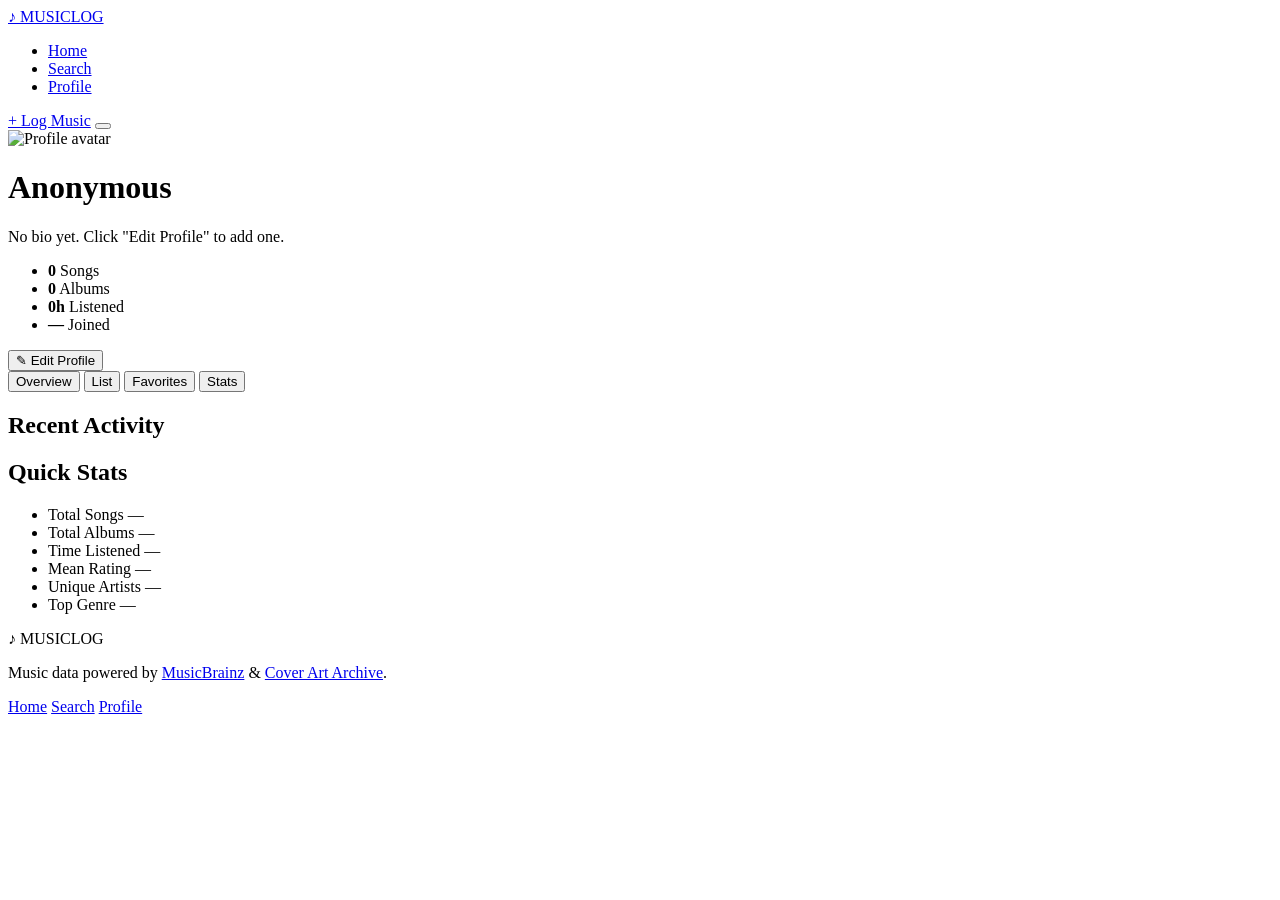
==== login.html @ f68eca25 "made minor changes to index, added placeholders, added profile page" ====
<!DOCTYPE html>
<html lang="en">
<head>
  <meta charset="UTF-8">
  <meta name="viewport" content="width=device-width, initial-scale=1.0">
  <meta name="description" content="MusicLog — Your profile, listening history, favorites, and stats.">
  <title>MusicLog — Profile</title>
  <link rel="preconnect" href="https://fonts.googleapis.com">
  <link rel="preconnect" href="https://fonts.gstatic.com" crossorigin>
  <link href="https://fonts.googleapis.com/css2?family=Bebas+Neue&family=Outfit:wght@300;400;500;600;700&display=swap" rel="stylesheet">
  <link rel="stylesheet" href="css/style.css">
  <link rel="stylesheet" href="css/profile.css">
</head>
<body data-page="profile">

  <header class="site-header">
    <nav class="nav" aria-label="Main navigation">
      <a href="index.html" class="nav__logo" aria-label="MusicLog — go to home">
        <span class="nav__logo-icon" aria-hidden="true">♪</span>
        MUSICLOG
      </a>

      <ul class="nav__links" role="list">
        <li><a href="index.html"    class="nav__link">Home</a></li>
        <li><a href="search.html"   class="nav__link">Search</a></li>
        <li><a href="profile.html"  class="nav__link nav__link--active" aria-current="page">Profile</a></li>
      </ul>

      <div class="nav__actions">
        <a href="search.html" class="btn btn--accent btn--sm" aria-label="Log new music">+ Log Music</a>
        <button
          class="nav__toggle"
          id="nav-toggle"
          aria-label="Open navigation menu"
          aria-expanded="false"
          aria-controls="nav-mobile"
        >
          <span class="nav__toggle-bar" aria-hidden="true"></span>
          <span class="nav__toggle-bar" aria-hidden="true"></span>
          <span class="nav__toggle-bar" aria-hidden="true"></span>
        </button>
      </div>
    </nav>

    <div class="nav-mobile" id="nav-mobile" hidden>
      <ul class="nav-mobile__links" role="list">
        <li><a href="index.html"   class="nav-mobile__link">Home</a></li>
        <li><a href="search.html"  class="nav-mobile__link">Search</a></li>
        <li><a href="profile.html" class="nav-mobile__link" aria-current="page">Profile</a></li>
      </ul>
    </div>
  </header>

  <main class="profile-layout" id="main-content">

    <div class="profile-hero" id="profile-hero">
      <div class="profile-hero__banner" id="profile-banner" aria-hidden="true"></div>

      <div class="profile-hero__body">
        <div class="profile-hero__avatar-wrap">
          <img
            class="profile-hero__avatar"
            id="profile-avatar"
            src="assets/avatar-placeholder.svg"
            alt="Profile avatar"
          >
        </div>

        <div class="profile-hero__info">
          <h1 class="profile-hero__username" id="profile-username">Anonymous</h1>
          <p class="profile-hero__bio" id="profile-bio">No bio yet. Click "Edit Profile" to add one.</p>

          <ul class="profile-hero__meta" role="list" aria-label="Profile statistics">
            <li class="profile-hero__stat">
              <strong class="profile-hero__stat-value" id="hero-songs">0</strong>
              <span class="profile-hero__stat-label">Songs</span>
            </li>
            <li class="profile-hero__stat">
              <strong class="profile-hero__stat-value" id="hero-albums">0</strong>
              <span class="profile-hero__stat-label">Albums</span>
            </li>
            <li class="profile-hero__stat">
              <strong class="profile-hero__stat-value" id="hero-time">0h</strong>
              <span class="profile-hero__stat-label">Listened</span>
            </li>
            <li class="profile-hero__stat">
              <strong class="profile-hero__stat-value" id="hero-joined">—</strong>
              <span class="profile-hero__stat-label">Joined</span>
            </li>
          </ul>
        </div>

        <button
          class="btn btn--ghost btn--sm profile-hero__edit-btn"
          id="edit-profile-btn"
          aria-expanded="false"
          aria-controls="edit-profile-panel"
        >
          ✎ Edit Profile
        </button>
      </div>
    </div>

    <div class="edit-panel" id="edit-profile-panel" hidden aria-label="Edit profile form">
      <form class="edit-form" id="edit-form" novalidate>
        <h2 class="edit-form__heading">Edit Profile</h2>

        <div class="form-group">
          <label class="form-label" for="edit-username">
            Display Name <abbr title="required" aria-label="required">*</abbr>
          </label>
          <input
            class="form-input"
            type="text"
            id="edit-username"
            name="username"
            placeholder="How you appear to others"
            required
            minlength="2"
            maxlength="32"
            autocomplete="username"
          >
          <span class="form-error" id="err-username" role="alert" aria-live="polite"></span>
        </div>

        <div class="form-group">
          <label class="form-label" for="edit-email">Email</label>
          <input
            class="form-input"
            type="email"
            id="edit-email"
            name="email"
            placeholder="your@email.com"
            autocomplete="email"
          >
          <span class="form-error" id="err-email" role="alert" aria-live="polite"></span>
        </div>

        <div class="form-group">
          <label class="form-label" for="edit-bio">Bio</label>
          <textarea
            class="form-input form-input--textarea"
            id="edit-bio"
            name="bio"
            placeholder="Tell people about your taste in music…"
            maxlength="300"
            rows="3"
          ></textarea>
          <span class="form-hint" id="bio-char-count">0 / 300</span>
        </div>

        <div class="form-group">
          <label class="form-label" for="edit-country">Country</label>
          <select class="form-input form-input--select" id="edit-country" name="country">
            <option value="">— Select country —</option>
            <option value="ge">Georgia</option>
            <option value="us">United States</option>
            <option value="gb">United Kingdom</option>
            <option value="de">Germany</option>
            <option value="fr">France</option>
            <option value="jp">Japan</option>
            <option value="kr">South Korea</option>
            <option value="br">Brazil</option>
            <option value="other">Other</option>
          </select>
        </div>

        <div class="form-group">
          <label class="form-label" for="edit-fav-genre">Favourite Genre</label>
          <select class="form-input form-input--select" id="edit-fav-genre" name="favGenre">
            <option value="">— Select genre —</option>
            <option value="rock">Rock</option>
            <option value="pop">Pop</option>
            <option value="hip-hop">Hip-Hop / Rap</option>
            <option value="electronic">Electronic</option>
            <option value="jazz">Jazz</option>
            <option value="classical">Classical</option>
            <option value="r&b">R&amp;B / Soul</option>
            <option value="metal">Metal</option>
            <option value="folk">Folk / Indie</option>
            <option value="other">Other</option>
          </select>
        </div>

        <div class="form-group form-group--check">
          <label class="form-label form-label--check" for="edit-public">
            <input
              class="form-checkbox"
              type="checkbox"
              id="edit-public"
              name="public"
              checked
            >
            <span>Make profile public</span>
          </label>
        </div>

        <div class="form-actions">
          <button type="submit" class="btn btn--accent">Save Changes</button>
          <button type="button" class="btn btn--ghost" id="cancel-edit-btn">Cancel</button>
        </div>

        <div class="form-feedback" id="edit-feedback" role="alert" aria-live="polite"></div>
      </form>
    </div>

    <nav class="profile-tabs" role="tablist" aria-label="Profile sections">
      <button
        class="profile-tab profile-tab--active"
        role="tab"
        id="tab-btn-overview"
        aria-selected="true"
        aria-controls="panel-overview"
        data-tab="overview"
      >Overview</button>

      <button
        class="profile-tab"
        role="tab"
        id="tab-btn-list"
        aria-selected="false"
        aria-controls="panel-list"
        data-tab="list"
      >List</button>

      <button
        class="profile-tab"
        role="tab"
        id="tab-btn-favorites"
        aria-selected="false"
        aria-controls="panel-favorites"
        data-tab="favorites"
      >Favorites</button>

      <button
        class="profile-tab"
        role="tab"
        id="tab-btn-stats"
        aria-selected="false"
        aria-controls="panel-stats"
        data-tab="stats"
      >Stats</button>
    </nav>

    <section
      class="tab-panel tab-panel--active"
      id="panel-overview"
      role="tabpanel"
      aria-labelledby="tab-btn-overview"
    >
      <div class="overview-layout">

        <div class="overview-activity">
          <h2 class="section-heading">Recent Activity</h2>
          <ul class="overview-activity__list" id="overview-recent" role="list" aria-label="Five most recent log entries">
            <!--
              <li class="overview-entry">
                <img class="overview-entry__cover" src="..." alt="Cover for [title]">
                <div class="overview-entry__info">
                  <span class="overview-entry__title">Title</span>
                  <span class="overview-entry__artist">Artist · Year</span>
                </div>
                <div class="overview-entry__right">
                  <span class="overview-entry__score">8/10</span>
                  <time class="overview-entry__date">May 17</time>
                </div>
              </li>
            -->
          </ul>
          <div class="empty-state" id="overview-empty" hidden>
            <span class="empty-state__icon" aria-hidden="true">🎵</span>
            <p class="empty-state__text">No entries yet.</p>
            <a href="search.html" class="btn btn--accent btn--sm">Log your first song →</a>
          </div>
        </div>

        <aside class="overview-stats" aria-labelledby="qs-heading">
          <h2 class="section-heading" id="qs-heading">Quick Stats</h2>
          <ul class="quick-stats" role="list" id="quick-stats">
            <li class="quick-stat">
              <span class="quick-stat__label">Total Songs</span>
              <span class="quick-stat__value" id="qs-songs">—</span>
            </li>
            <li class="quick-stat">
              <span class="quick-stat__label">Total Albums</span>
              <span class="quick-stat__value" id="qs-albums">—</span>
            </li>
            <li class="quick-stat">
              <span class="quick-stat__label">Time Listened</span>
              <span class="quick-stat__value" id="qs-time">—</span>
            </li>
            <li class="quick-stat">
              <span class="quick-stat__label">Mean Rating</span>
              <span class="quick-stat__value" id="qs-rating">—</span>
            </li>
            <li class="quick-stat">
              <span class="quick-stat__label">Unique Artists</span>
              <span class="quick-stat__value" id="qs-artists">—</span>
            </li>
            <li class="quick-stat">
              <span class="quick-stat__label">Top Genre</span>
              <span class="quick-stat__value" id="qs-top-genre">—</span>
            </li>
          </ul>
        </aside>
      </div>
    </section>

    <section
      class="tab-panel"
      id="panel-list"
      role="tabpanel"
      aria-labelledby="tab-btn-list"
      hidden
    >
      <div class="list-controls" role="search" aria-label="Filter and sort music log">
        <input
          class="form-input list-controls__search"
          type="search"
          id="list-filter"
          placeholder="Filter by title, artist, album…"
          aria-label="Filter log entries by title, artist, or album"
        >
        <select
          class="form-input form-input--select list-controls__sort"
          id="list-sort"
          aria-label="Sort log entries"
        >
          <option value="date-desc">Date (Newest first)</option>
          <option value="date-asc">Date (Oldest first)</option>
          <option value="rating-desc">Rating (High → Low)</option>
          <option value="rating-asc">Rating (Low → High)</option>
          <option value="artist-asc">Artist (A → Z)</option>
          <option value="title-asc">Title (A → Z)</option>
          <option value="year-desc">Year (Newest)</option>
          <option value="year-asc">Year (Oldest)</option>
        </select>
        <span class="list-controls__count" id="list-count" aria-live="polite"></span>
      </div>

      <div class="log-table-wrap" role="region" aria-label="Your music log">
        <table class="log-table" id="log-table">
          <thead>
            <tr>
              <th scope="col" class="log-table__th log-table__th--cover">Cover</th>
              <th scope="col" class="log-table__th log-table__th--sortable" data-col="title">
                Title <span class="sort-icon" aria-hidden="true"></span>
              </th>
              <th scope="col" class="log-table__th log-table__th--sortable" data-col="artist">
                Artist <span class="sort-icon" aria-hidden="true"></span>
              </th>
              <th scope="col" class="log-table__th">Type</th>
              <th scope="col" class="log-table__th log-table__th--sortable" data-col="year">
                Year <span class="sort-icon" aria-hidden="true"></span>
              </th>
              <th scope="col" class="log-table__th">Genre</th>
              <th scope="col" class="log-table__th log-table__th--sortable" data-col="rating">
                Rating <span class="sort-icon" aria-hidden="true"></span>
              </th>
              <th scope="col" class="log-table__th log-table__th--sortable" data-col="date">
                Logged <span class="sort-icon" aria-hidden="true"></span>
              </th>
              <th scope="col" class="log-table__th">Actions</th>
            </tr>
          </thead>
          <tbody id="log-tbody">
            <!--
              Each row injected by JS:
              <tr class="log-row" data-id="[uuid]">
                <td class="log-row__cover"><img src="..." alt="Cover for [title]"></td>
                <td class="log-row__title">[title]</td>
                <td class="log-row__artist">[artist]</td>
                <td class="log-row__type"><span class="tag tag--[type]">[type]</span></td>
                <td class="log-row__year">[year]</td>
                <td class="log-row__genre">[genre]</td>
                <td class="log-row__rating" aria-label="Rating [n] out of 10">[n]/10</td>
                <td class="log-row__date">[date]</td>
                <td class="log-row__actions">
                  <button class="btn-icon btn-icon--edit" aria-label="Edit [title]">✎</button>
                  <button class="btn-icon btn-icon--delete" aria-label="Delete [title]">✕</button>
                </td>
              </tr>
            -->
          </tbody>
        </table>

        <div class="empty-state" id="list-empty" hidden>
          <span class="empty-state__icon" aria-hidden="true">📋</span>
          <p class="empty-state__text">Your list is empty.</p>
          <a href="search.html" class="btn btn--accent btn--sm">Log some music →</a>
        </div>

        <div class="empty-state" id="list-no-results" hidden>
          <span class="empty-state__icon" aria-hidden="true">🔍</span>
          <p class="empty-state__text">No entries match your filter.</p>
        </div>
      </div>
    </section>

    <section
      class="tab-panel"
      id="panel-favorites"
      role="tabpanel"
      aria-labelledby="tab-btn-favorites"
      hidden
    >

      <article class="favorites-section" aria-labelledby="fav-artists-heading">
        <header class="favorites-section__header">
          <h2 class="section-heading" id="fav-artists-heading">Favorite Artists</h2>
          <span class="favorites-section__count" id="fav-artists-count" aria-live="polite"></span>
        </header>
        <div class="favorites-grid" id="fav-artists" role="list" aria-label="Favorite artists">
          <!--
            <div class="fav-card fav-card--artist" role="listitem">
              <div class="fav-card__avatar-wrap">
                <img class="fav-card__avatar" src="..." alt="[Artist name]">
              </div>
              <span class="fav-card__name">[Artist]</span>
              <button class="fav-card__remove" aria-label="Remove [artist] from favorites">✕</button>
            </div>
          -->
        </div>
        <div class="empty-state" id="fav-artists-empty" hidden>
          <p class="empty-state__text">No favorite artists yet. Add them from the log form or your list.</p>
        </div>
      </article>

      <!-- Favorite Albums -->
      <article class="favorites-section" aria-labelledby="fav-albums-heading">
        <header class="favorites-section__header">
          <h2 class="section-heading" id="fav-albums-heading">Favorite Albums</h2>
          <span class="favorites-section__count" id="fav-albums-count" aria-live="polite"></span>
        </header>
        <div class="favorites-grid" id="fav-albums" role="list" aria-label="Favorite albums">
          <!--
            <div class="fav-card fav-card--album" role="listitem">
              <img class="fav-card__cover" src="..." alt="Cover art for [album] by [artist]">
              <div class="fav-card__info">
                <span class="fav-card__name">[Album]</span>
                <span class="fav-card__sub">[Artist] · [Year]</span>
              </div>
              <button class="fav-card__remove" aria-label="Remove [album] from favorites">✕</button>
            </div>
          -->
        </div>
        <div class="empty-state" id="fav-albums-empty" hidden>
          <p class="empty-state__text">No favorite albums yet.</p>
        </div>
      </article>

      <article class="favorites-section" aria-labelledby="fav-songs-heading">
        <header class="favorites-section__header">
          <h2 class="section-heading" id="fav-songs-heading">Favorite Songs</h2>
          <span class="favorites-section__count" id="fav-songs-count" aria-live="polite"></span>
        </header>
        <div class="favorites-grid favorites-grid--songs" id="fav-songs" role="list" aria-label="Favorite songs">
          <!--
            <div class="fav-card fav-card--song" role="listitem">
              <img class="fav-card__cover" src="..." alt="Cover art for [song]">
              <div class="fav-card__info">
                <span class="fav-card__name">[Song]</span>
                <span class="fav-card__sub">[Artist] · [Album]</span>
              </div>
              <button class="fav-card__remove" aria-label="Remove [song] from favorites">✕</button>
            </div>
          -->
        </div>
        <div class="empty-state" id="fav-songs-empty" hidden>
          <p class="empty-state__text">No favorite songs yet.</p>
        </div>
      </article>
    </section>

    <section
      class="tab-panel"
      id="panel-stats"
      role="tabpanel"
      aria-labelledby="tab-btn-stats"
      hidden
    >

      <div class="stats-summary" id="stats-summary" aria-label="Summary statistics">
        <div class="stat-card">
          <span class="stat-card__icon" aria-hidden="true">⏱</span>
          <span class="stat-card__value" id="stat-total-time">0h 0m</span>
          <span class="stat-card__label">Total Time Listened</span>
        </div>
        <div class="stat-card">
          <span class="stat-card__icon" aria-hidden="true">🎵</span>
          <span class="stat-card__value" id="stat-total-songs">0</span>
          <span class="stat-card__label">Songs Logged</span>
        </div>
        <div class="stat-card">
          <span class="stat-card__icon" aria-hidden="true">💿</span>
          <span class="stat-card__value" id="stat-total-albums">0</span>
          <span class="stat-card__label">Albums Logged</span>
        </div>
        <div class="stat-card">
          <span class="stat-card__icon" aria-hidden="true">⭐</span>
          <span class="stat-card__value" id="stat-mean-rating">—</span>
          <span class="stat-card__label">Mean Rating</span>
        </div>
      </div>

      <!-- By Year -->
      <article class="stats-section" aria-labelledby="stats-year-heading">
        <h2 class="section-heading" id="stats-year-heading">Activity by Year</h2>
        <p class="stats-section__desc">Release years of music you've logged, with entry count and average rating.</p>
        <div
          class="stats-bars"
          id="stats-by-year"
          role="list"
          aria-label="Entries by release year"
        >
          <!--
            JS injects .stats-bar-row elements here.
            Each row contains: label (year), a bar track div with a fill div
            (width driven by a CSS custom property set via JS element.style),
            an entry count, and an average rating.
          -->
        </div>
        <div class="empty-state" id="year-empty" hidden>
          <p class="empty-state__text">No data yet.</p>
        </div>
      </article>

      <!-- By Artist -->
      <article class="stats-section" aria-labelledby="stats-artist-heading">
        <h2 class="section-heading" id="stats-artist-heading">Top Artists</h2>
        <p class="stats-section__desc">Your top 10 most-logged artists with average rating and total listening time.</p>
        <div class="stats-table-wrap" role="region" aria-label="Artist statistics table">
          <table class="stats-table" id="stats-artist-table">
            <thead>
              <tr>
                <th scope="col" class="stats-table__th stats-table__th--rank">#</th>
                <th scope="col" class="stats-table__th">Artist</th>
                <th scope="col" class="stats-table__th">Entries</th>
                <th scope="col" class="stats-table__th">Avg Rating</th>
                <th scope="col" class="stats-table__th">Total Time</th>
              </tr>
            </thead>
            <tbody id="artist-tbody">
              <!-- Dynamically populated -->
            </tbody>
          </table>
          <div class="empty-state" id="artist-empty" hidden>
            <p class="empty-state__text">No data yet.</p>
          </div>
        </div>
      </article>

      <article class="stats-section" aria-labelledby="stats-genre-heading">
        <h2 class="section-heading" id="stats-genre-heading">By Genre</h2>
        <p class="stats-section__desc">Breakdown of your listening by genre — entries, average rating, and time.</p>
        <div class="stats-table-wrap" role="region" aria-label="Genre statistics table">
          <table class="stats-table" id="stats-genre-table">
            <thead>
              <tr>
                <th scope="col" class="stats-table__th">Genre</th>
                <th scope="col" class="stats-table__th">Entries</th>
                <th scope="col" class="stats-table__th">Avg Rating</th>
                <th scope="col" class="stats-table__th">Total Time</th>
                <th scope="col" class="stats-table__th">Share</th>
              </tr>
            </thead>
            <tbody id="genre-tbody">
            </tbody>
          </table>
          <div class="empty-state" id="genre-empty" hidden>
            <p class="empty-state__text">No data yet.</p>
          </div>
        </div>
      </article>

    </section>

  </main>

  <footer class="site-footer">
    <div class="site-footer__inner">
      <span class="site-footer__brand">
        <span aria-hidden="true">♪</span> MUSICLOG
      </span>
      <p class="site-footer__text">
        Music data powered by
        <a href="https://musicbrainz.org" target="_blank" rel="noopener noreferrer">MusicBrainz</a>
        &amp;
        <a href="https://coverartarchive.org" target="_blank" rel="noopener noreferrer">Cover Art Archive</a>.
      </p>
      <nav class="site-footer__nav" aria-label="Footer navigation">
        <a href="index.html"   class="site-footer__link">Home</a>
        <a href="search.html"  class="site-footer__link">Search</a>
        <a href="profile.html" class="site-footer__link">Profile</a>
      </nav>
    </div>
  </footer>

  <script type="module" src="js/main.js"></script>
</body>
</html>
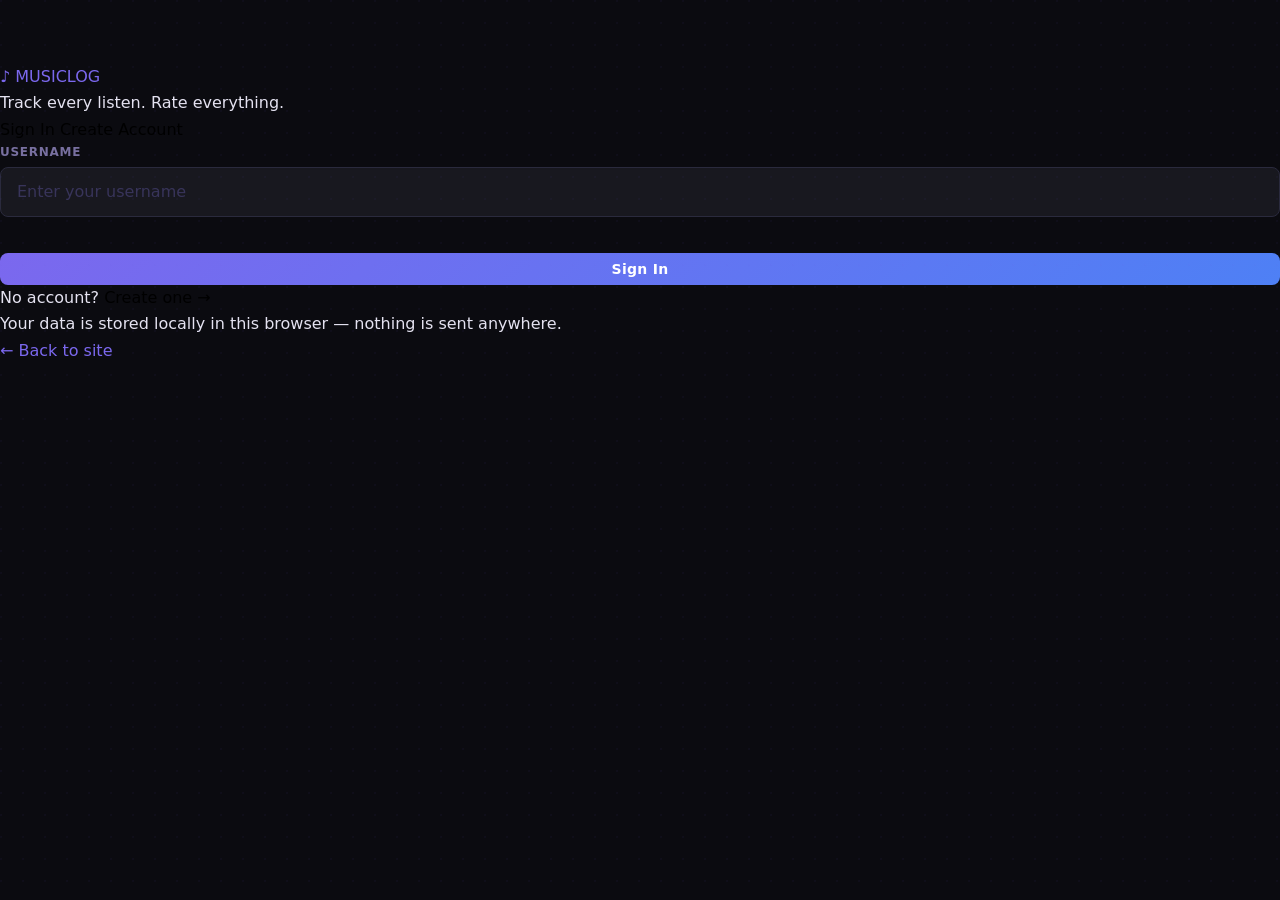
==== commit 150a7153: "remade login to be more simple, added some CSS style" ====
--- a/login.html
+++ b/login.html
@@ -3,598 +3,160 @@
 <head>
   <meta charset="UTF-8">
   <meta name="viewport" content="width=device-width, initial-scale=1.0">
-  <meta name="description" content="MusicLog — Your profile, listening history, favorites, and stats.">
-  <title>MusicLog — Profile</title>
+  <meta name="description" content="MusicLog — Sign in or create an account.">
+  <title>MusicLog — Sign In</title>
   <link rel="preconnect" href="https://fonts.googleapis.com">
   <link rel="preconnect" href="https://fonts.gstatic.com" crossorigin>
   <link href="https://fonts.googleapis.com/css2?family=Bebas+Neue&family=Outfit:wght@300;400;500;600;700&display=swap" rel="stylesheet">
   <link rel="stylesheet" href="css/style.css">
-  <link rel="stylesheet" href="css/profile.css">
+  <link rel="stylesheet" href="css/login.css">
 </head>
-<body data-page="profile">
+<body data-page="login">
 
-  <header class="site-header">
-    <nav class="nav" aria-label="Main navigation">
-      <a href="index.html" class="nav__logo" aria-label="MusicLog — go to home">
-        <span class="nav__logo-icon" aria-hidden="true">♪</span>
+  <div class="login-page">
+
+    <!-- ── CARD ── -->
+    <main class="login-card" id="main-content">
+
+      <!-- Logo -->
+      <a href="index.html" class="login-logo" aria-label="MusicLog — go to home">
+        <span class="login-logo__icon" aria-hidden="true">♪</span>
         MUSICLOG
       </a>
 
-      <ul class="nav__links" role="list">
-        <li><a href="index.html"    class="nav__link">Home</a></li>
-        <li><a href="search.html"   class="nav__link">Search</a></li>
-        <li><a href="profile.html"  class="nav__link nav__link--active" aria-current="page">Profile</a></li>
-      </ul>
+      <p class="login-tagline">Track every listen. Rate everything.</p>
 
-      <div class="nav__actions">
-        <a href="search.html" class="btn btn--accent btn--sm" aria-label="Log new music">+ Log Music</a>
+      <!-- Tab switcher -->
+      <div class="login-tabs" role="tablist" aria-label="Sign in or create account">
         <button
-          class="nav__toggle"
-          id="nav-toggle"
-          aria-label="Open navigation menu"
-          aria-expanded="false"
-          aria-controls="nav-mobile"
-        >
-          <span class="nav__toggle-bar" aria-hidden="true"></span>
-          <span class="nav__toggle-bar" aria-hidden="true"></span>
-          <span class="nav__toggle-bar" aria-hidden="true"></span>
-        </button>
+          class="login-tab login-tab--active"
+          role="tab"
+          id="tab-login"
+          aria-selected="true"
+          aria-controls="panel-login"
+          data-tab="login"
+        >Sign In</button>
+        <button
+          class="login-tab"
+          role="tab"
+          id="tab-register"
+          aria-selected="false"
+          aria-controls="panel-register"
+          data-tab="register"
+        >Create Account</button>
       </div>
+
+      <!-- ── SIGN IN ── -->
+      <section
+        class="login-panel login-panel--active"
+        id="panel-login"
+        role="tabpanel"
+        aria-labelledby="tab-login"
+      >
+        <form class="login-form" id="login-form" novalidate aria-label="Sign in">
+
+          <div class="form-group">
+            <label class="form-label" for="login-username">Username</label>
+            <input
+              class="form-input"
+              type="text"
+              id="login-username"
+              name="username"
+              placeholder="Enter your username"
+              required
+              minlength="2"
+              maxlength="32"
+              autocomplete="username"
+              aria-describedby="err-login-username"
+            >
+            <span class="form-error" id="err-login-username" role="alert" aria-live="polite"></span>
+          </div>
+
+          <button type="submit" class="btn btn--accent btn--full">Sign In</button>
+
+          <div class="form-feedback" id="login-feedback" role="alert" aria-live="assertive"></div>
+
+        </form>
+
+        <p class="login-switch">
+          No account?
+          <button type="button" class="login-switch__btn" id="go-register">Create one →</button>
+        </p>
+      </section>
+
+      <!-- ── CREATE ACCOUNT ── -->
+      <section
+        class="login-panel"
+        id="panel-register"
+        role="tabpanel"
+        aria-labelledby="tab-register"
+        hidden
+      >
+        <form class="login-form" id="register-form" novalidate aria-label="Create account">
+
+          <!-- Username — type="text" -->
+          <div class="form-group">
+            <label class="form-label" for="reg-username">
+              Username <abbr title="required" aria-label="required">*</abbr>
+            </label>
+            <input
+              class="form-input"
+              type="text"
+              id="reg-username"
+              name="username"
+              placeholder="Choose a username"
+              required
+              minlength="2"
+              maxlength="32"
+              pattern="[A-Za-z0-9_\-]+"
+              autocomplete="username"
+              aria-describedby="err-reg-username hint-reg-username"
+            >
+            <span class="form-hint" id="hint-reg-username">Letters, numbers, _ and - only.</span>
+            <span class="form-error" id="err-reg-username" role="alert" aria-live="polite"></span>
+          </div>
+
+          <!-- Email — type="email" -->
+          <div class="form-group">
+            <label class="form-label" for="reg-email">
+              Email <abbr title="required" aria-label="required">*</abbr>
+            </label>
+            <input
+              class="form-input"
+              type="email"
+              id="reg-email"
+              name="email"
+              placeholder="your@email.com"
+              required
+              autocomplete="email"
+              aria-describedby="err-reg-email"
+            >
+            <span class="form-error" id="err-reg-email" role="alert" aria-live="polite"></span>
+          </div>
+
+          <button type="submit" class="btn btn--accent btn--full">Create Account</button>
+
+          <div class="form-feedback" id="register-feedback" role="alert" aria-live="assertive"></div>
+
+        </form>
+
+        <p class="login-switch">
+          Already have an account?
+          <button type="button" class="login-switch__btn" id="go-login">Sign in →</button>
+        </p>
+      </section>
+
+      <p class="login-note">
+        Your data is stored locally in this browser — nothing is sent anywhere.
+      </p>
+
+    </main>
+
+    <nav class="login-back" aria-label="Return to site">
+      <a href="index.html" class="login-back__link">← Back to site</a>
     </nav>
 
-    <div class="nav-mobile" id="nav-mobile" hidden>
-      <ul class="nav-mobile__links" role="list">
-        <li><a href="index.html"   class="nav-mobile__link">Home</a></li>
-        <li><a href="search.html"  class="nav-mobile__link">Search</a></li>
-        <li><a href="profile.html" class="nav-mobile__link" aria-current="page">Profile</a></li>
-      </ul>
-    </div>
-  </header>
-
-  <main class="profile-layout" id="main-content">
-
-    <div class="profile-hero" id="profile-hero">
-      <div class="profile-hero__banner" id="profile-banner" aria-hidden="true"></div>
-
-      <div class="profile-hero__body">
-        <div class="profile-hero__avatar-wrap">
-          <img
-            class="profile-hero__avatar"
-            id="profile-avatar"
-            src="assets/avatar-placeholder.svg"
-            alt="Profile avatar"
-          >
-        </div>
-
-        <div class="profile-hero__info">
-          <h1 class="profile-hero__username" id="profile-username">Anonymous</h1>
-          <p class="profile-hero__bio" id="profile-bio">No bio yet. Click "Edit Profile" to add one.</p>
-
-          <ul class="profile-hero__meta" role="list" aria-label="Profile statistics">
-            <li class="profile-hero__stat">
-              <strong class="profile-hero__stat-value" id="hero-songs">0</strong>
-              <span class="profile-hero__stat-label">Songs</span>
-            </li>
-            <li class="profile-hero__stat">
-              <strong class="profile-hero__stat-value" id="hero-albums">0</strong>
-              <span class="profile-hero__stat-label">Albums</span>
-            </li>
-            <li class="profile-hero__stat">
-              <strong class="profile-hero__stat-value" id="hero-time">0h</strong>
-              <span class="profile-hero__stat-label">Listened</span>
-            </li>
-            <li class="profile-hero__stat">
-              <strong class="profile-hero__stat-value" id="hero-joined">—</strong>
-              <span class="profile-hero__stat-label">Joined</span>
-            </li>
-          </ul>
-        </div>
-
-        <button
-          class="btn btn--ghost btn--sm profile-hero__edit-btn"
-          id="edit-profile-btn"
-          aria-expanded="false"
-          aria-controls="edit-profile-panel"
-        >
-          ✎ Edit Profile
-        </button>
-      </div>
-    </div>
-
-    <div class="edit-panel" id="edit-profile-panel" hidden aria-label="Edit profile form">
-      <form class="edit-form" id="edit-form" novalidate>
-        <h2 class="edit-form__heading">Edit Profile</h2>
-
-        <div class="form-group">
-          <label class="form-label" for="edit-username">
-            Display Name <abbr title="required" aria-label="required">*</abbr>
-          </label>
-          <input
-            class="form-input"
-            type="text"
-            id="edit-username"
-            name="username"
-            placeholder="How you appear to others"
-            required
-            minlength="2"
-            maxlength="32"
-            autocomplete="username"
-          >
-          <span class="form-error" id="err-username" role="alert" aria-live="polite"></span>
-        </div>
-
-        <div class="form-group">
-          <label class="form-label" for="edit-email">Email</label>
-          <input
-            class="form-input"
-            type="email"
-            id="edit-email"
-            name="email"
-            placeholder="your@email.com"
-            autocomplete="email"
-          >
-          <span class="form-error" id="err-email" role="alert" aria-live="polite"></span>
-        </div>
-
-        <div class="form-group">
-          <label class="form-label" for="edit-bio">Bio</label>
-          <textarea
-            class="form-input form-input--textarea"
-            id="edit-bio"
-            name="bio"
-            placeholder="Tell people about your taste in music…"
-            maxlength="300"
-            rows="3"
-          ></textarea>
-          <span class="form-hint" id="bio-char-count">0 / 300</span>
-        </div>
-
-        <div class="form-group">
-          <label class="form-label" for="edit-country">Country</label>
-          <select class="form-input form-input--select" id="edit-country" name="country">
-            <option value="">— Select country —</option>
-            <option value="ge">Georgia</option>
-            <option value="us">United States</option>
-            <option value="gb">United Kingdom</option>
-            <option value="de">Germany</option>
-            <option value="fr">France</option>
-            <option value="jp">Japan</option>
-            <option value="kr">South Korea</option>
-            <option value="br">Brazil</option>
-            <option value="other">Other</option>
-          </select>
-        </div>
-
-        <div class="form-group">
-          <label class="form-label" for="edit-fav-genre">Favourite Genre</label>
-          <select class="form-input form-input--select" id="edit-fav-genre" name="favGenre">
-            <option value="">— Select genre —</option>
-            <option value="rock">Rock</option>
-            <option value="pop">Pop</option>
-            <option value="hip-hop">Hip-Hop / Rap</option>
-            <option value="electronic">Electronic</option>
-            <option value="jazz">Jazz</option>
-            <option value="classical">Classical</option>
-            <option value="r&b">R&amp;B / Soul</option>
-            <option value="metal">Metal</option>
-            <option value="folk">Folk / Indie</option>
-            <option value="other">Other</option>
-          </select>
-        </div>
-
-        <div class="form-group form-group--check">
-          <label class="form-label form-label--check" for="edit-public">
-            <input
-              class="form-checkbox"
-              type="checkbox"
-              id="edit-public"
-              name="public"
-              checked
-            >
-            <span>Make profile public</span>
-          </label>
-        </div>
-
-        <div class="form-actions">
-          <button type="submit" class="btn btn--accent">Save Changes</button>
-          <button type="button" class="btn btn--ghost" id="cancel-edit-btn">Cancel</button>
-        </div>
-
-        <div class="form-feedback" id="edit-feedback" role="alert" aria-live="polite"></div>
-      </form>
-    </div>
-
-    <nav class="profile-tabs" role="tablist" aria-label="Profile sections">
-      <button
-        class="profile-tab profile-tab--active"
-        role="tab"
-        id="tab-btn-overview"
-        aria-selected="true"
-        aria-controls="panel-overview"
-        data-tab="overview"
-      >Overview</button>
-
-      <button
-        class="profile-tab"
-        role="tab"
-        id="tab-btn-list"
-        aria-selected="false"
-        aria-controls="panel-list"
-        data-tab="list"
-      >List</button>
-
-      <button
-        class="profile-tab"
-        role="tab"
-        id="tab-btn-favorites"
-        aria-selected="false"
-        aria-controls="panel-favorites"
-        data-tab="favorites"
-      >Favorites</button>
-
-      <button
-        class="profile-tab"
-        role="tab"
-        id="tab-btn-stats"
-        aria-selected="false"
-        aria-controls="panel-stats"
-        data-tab="stats"
-      >Stats</button>
-    </nav>
-
-    <section
-      class="tab-panel tab-panel--active"
-      id="panel-overview"
-      role="tabpanel"
-      aria-labelledby="tab-btn-overview"
-    >
-      <div class="overview-layout">
-
-        <div class="overview-activity">
-          <h2 class="section-heading">Recent Activity</h2>
-          <ul class="overview-activity__list" id="overview-recent" role="list" aria-label="Five most recent log entries">
-            <!--
-              <li class="overview-entry">
-                <img class="overview-entry__cover" src="..." alt="Cover for [title]">
-                <div class="overview-entry__info">
-                  <span class="overview-entry__title">Title</span>
-                  <span class="overview-entry__artist">Artist · Year</span>
-                </div>
-                <div class="overview-entry__right">
-                  <span class="overview-entry__score">8/10</span>
-                  <time class="overview-entry__date">May 17</time>
-                </div>
-              </li>
-            -->
-          </ul>
-          <div class="empty-state" id="overview-empty" hidden>
-            <span class="empty-state__icon" aria-hidden="true">🎵</span>
-            <p class="empty-state__text">No entries yet.</p>
-            <a href="search.html" class="btn btn--accent btn--sm">Log your first song →</a>
-          </div>
-        </div>
-
-        <aside class="overview-stats" aria-labelledby="qs-heading">
-          <h2 class="section-heading" id="qs-heading">Quick Stats</h2>
-          <ul class="quick-stats" role="list" id="quick-stats">
-            <li class="quick-stat">
-              <span class="quick-stat__label">Total Songs</span>
-              <span class="quick-stat__value" id="qs-songs">—</span>
-            </li>
-            <li class="quick-stat">
-              <span class="quick-stat__label">Total Albums</span>
-              <span class="quick-stat__value" id="qs-albums">—</span>
-            </li>
-            <li class="quick-stat">
-              <span class="quick-stat__label">Time Listened</span>
-              <span class="quick-stat__value" id="qs-time">—</span>
-            </li>
-            <li class="quick-stat">
-              <span class="quick-stat__label">Mean Rating</span>
-              <span class="quick-stat__value" id="qs-rating">—</span>
-            </li>
-            <li class="quick-stat">
-              <span class="quick-stat__label">Unique Artists</span>
-              <span class="quick-stat__value" id="qs-artists">—</span>
-            </li>
-            <li class="quick-stat">
-              <span class="quick-stat__label">Top Genre</span>
-              <span class="quick-stat__value" id="qs-top-genre">—</span>
-            </li>
-          </ul>
-        </aside>
-      </div>
-    </section>
-
-    <section
-      class="tab-panel"
-      id="panel-list"
-      role="tabpanel"
-      aria-labelledby="tab-btn-list"
-      hidden
-    >
-      <div class="list-controls" role="search" aria-label="Filter and sort music log">
-        <input
-          class="form-input list-controls__search"
-          type="search"
-          id="list-filter"
-          placeholder="Filter by title, artist, album…"
-          aria-label="Filter log entries by title, artist, or album"
-        >
-        <select
-          class="form-input form-input--select list-controls__sort"
-          id="list-sort"
-          aria-label="Sort log entries"
-        >
-          <option value="date-desc">Date (Newest first)</option>
-          <option value="date-asc">Date (Oldest first)</option>
-          <option value="rating-desc">Rating (High → Low)</option>
-          <option value="rating-asc">Rating (Low → High)</option>
-          <option value="artist-asc">Artist (A → Z)</option>
-          <option value="title-asc">Title (A → Z)</option>
-          <option value="year-desc">Year (Newest)</option>
-          <option value="year-asc">Year (Oldest)</option>
-        </select>
-        <span class="list-controls__count" id="list-count" aria-live="polite"></span>
-      </div>
-
-      <div class="log-table-wrap" role="region" aria-label="Your music log">
-        <table class="log-table" id="log-table">
-          <thead>
-            <tr>
-              <th scope="col" class="log-table__th log-table__th--cover">Cover</th>
-              <th scope="col" class="log-table__th log-table__th--sortable" data-col="title">
-                Title <span class="sort-icon" aria-hidden="true"></span>
-              </th>
-              <th scope="col" class="log-table__th log-table__th--sortable" data-col="artist">
-                Artist <span class="sort-icon" aria-hidden="true"></span>
-              </th>
-              <th scope="col" class="log-table__th">Type</th>
-              <th scope="col" class="log-table__th log-table__th--sortable" data-col="year">
-                Year <span class="sort-icon" aria-hidden="true"></span>
-              </th>
-              <th scope="col" class="log-table__th">Genre</th>
-              <th scope="col" class="log-table__th log-table__th--sortable" data-col="rating">
-                Rating <span class="sort-icon" aria-hidden="true"></span>
-              </th>
-              <th scope="col" class="log-table__th log-table__th--sortable" data-col="date">
-                Logged <span class="sort-icon" aria-hidden="true"></span>
-              </th>
-              <th scope="col" class="log-table__th">Actions</th>
-            </tr>
-          </thead>
-          <tbody id="log-tbody">
-            <!--
-              Each row injected by JS:
-              <tr class="log-row" data-id="[uuid]">
-                <td class="log-row__cover"><img src="..." alt="Cover for [title]"></td>
-                <td class="log-row__title">[title]</td>
-                <td class="log-row__artist">[artist]</td>
-                <td class="log-row__type"><span class="tag tag--[type]">[type]</span></td>
-                <td class="log-row__year">[year]</td>
-                <td class="log-row__genre">[genre]</td>
-                <td class="log-row__rating" aria-label="Rating [n] out of 10">[n]/10</td>
-                <td class="log-row__date">[date]</td>
-                <td class="log-row__actions">
-                  <button class="btn-icon btn-icon--edit" aria-label="Edit [title]">✎</button>
-                  <button class="btn-icon btn-icon--delete" aria-label="Delete [title]">✕</button>
-                </td>
-              </tr>
-            -->
-          </tbody>
-        </table>
-
-        <div class="empty-state" id="list-empty" hidden>
-          <span class="empty-state__icon" aria-hidden="true">📋</span>
-          <p class="empty-state__text">Your list is empty.</p>
-          <a href="search.html" class="btn btn--accent btn--sm">Log some music →</a>
-        </div>
-
-        <div class="empty-state" id="list-no-results" hidden>
-          <span class="empty-state__icon" aria-hidden="true">🔍</span>
-          <p class="empty-state__text">No entries match your filter.</p>
-        </div>
-      </div>
-    </section>
-
-    <section
-      class="tab-panel"
-      id="panel-favorites"
-      role="tabpanel"
-      aria-labelledby="tab-btn-favorites"
-      hidden
-    >
-
-      <article class="favorites-section" aria-labelledby="fav-artists-heading">
-        <header class="favorites-section__header">
-          <h2 class="section-heading" id="fav-artists-heading">Favorite Artists</h2>
-          <span class="favorites-section__count" id="fav-artists-count" aria-live="polite"></span>
-        </header>
-        <div class="favorites-grid" id="fav-artists" role="list" aria-label="Favorite artists">
-          <!--
-            <div class="fav-card fav-card--artist" role="listitem">
-              <div class="fav-card__avatar-wrap">
-                <img class="fav-card__avatar" src="..." alt="[Artist name]">
-              </div>
-              <span class="fav-card__name">[Artist]</span>
-              <button class="fav-card__remove" aria-label="Remove [artist] from favorites">✕</button>
-            </div>
-          -->
-        </div>
-        <div class="empty-state" id="fav-artists-empty" hidden>
-          <p class="empty-state__text">No favorite artists yet. Add them from the log form or your list.</p>
-        </div>
-      </article>
-
-      <!-- Favorite Albums -->
-      <article class="favorites-section" aria-labelledby="fav-albums-heading">
-        <header class="favorites-section__header">
-          <h2 class="section-heading" id="fav-albums-heading">Favorite Albums</h2>
-          <span class="favorites-section__count" id="fav-albums-count" aria-live="polite"></span>
-        </header>
-        <div class="favorites-grid" id="fav-albums" role="list" aria-label="Favorite albums">
-          <!--
-            <div class="fav-card fav-card--album" role="listitem">
-              <img class="fav-card__cover" src="..." alt="Cover art for [album] by [artist]">
-              <div class="fav-card__info">
-                <span class="fav-card__name">[Album]</span>
-                <span class="fav-card__sub">[Artist] · [Year]</span>
-              </div>
-              <button class="fav-card__remove" aria-label="Remove [album] from favorites">✕</button>
-            </div>
-          -->
-        </div>
-        <div class="empty-state" id="fav-albums-empty" hidden>
-          <p class="empty-state__text">No favorite albums yet.</p>
-        </div>
-      </article>
-
-      <article class="favorites-section" aria-labelledby="fav-songs-heading">
-        <header class="favorites-section__header">
-          <h2 class="section-heading" id="fav-songs-heading">Favorite Songs</h2>
-          <span class="favorites-section__count" id="fav-songs-count" aria-live="polite"></span>
-        </header>
-        <div class="favorites-grid favorites-grid--songs" id="fav-songs" role="list" aria-label="Favorite songs">
-          <!--
-            <div class="fav-card fav-card--song" role="listitem">
-              <img class="fav-card__cover" src="..." alt="Cover art for [song]">
-              <div class="fav-card__info">
-                <span class="fav-card__name">[Song]</span>
-                <span class="fav-card__sub">[Artist] · [Album]</span>
-              </div>
-              <button class="fav-card__remove" aria-label="Remove [song] from favorites">✕</button>
-            </div>
-          -->
-        </div>
-        <div class="empty-state" id="fav-songs-empty" hidden>
-          <p class="empty-state__text">No favorite songs yet.</p>
-        </div>
-      </article>
-    </section>
-
-    <section
-      class="tab-panel"
-      id="panel-stats"
-      role="tabpanel"
-      aria-labelledby="tab-btn-stats"
-      hidden
-    >
-
-      <div class="stats-summary" id="stats-summary" aria-label="Summary statistics">
-        <div class="stat-card">
-          <span class="stat-card__icon" aria-hidden="true">⏱</span>
-          <span class="stat-card__value" id="stat-total-time">0h 0m</span>
-          <span class="stat-card__label">Total Time Listened</span>
-        </div>
-        <div class="stat-card">
-          <span class="stat-card__icon" aria-hidden="true">🎵</span>
-          <span class="stat-card__value" id="stat-total-songs">0</span>
-          <span class="stat-card__label">Songs Logged</span>
-        </div>
-        <div class="stat-card">
-          <span class="stat-card__icon" aria-hidden="true">💿</span>
-          <span class="stat-card__value" id="stat-total-albums">0</span>
-          <span class="stat-card__label">Albums Logged</span>
-        </div>
-        <div class="stat-card">
-          <span class="stat-card__icon" aria-hidden="true">⭐</span>
-          <span class="stat-card__value" id="stat-mean-rating">—</span>
-          <span class="stat-card__label">Mean Rating</span>
-        </div>
-      </div>
-
-      <!-- By Year -->
-      <article class="stats-section" aria-labelledby="stats-year-heading">
-        <h2 class="section-heading" id="stats-year-heading">Activity by Year</h2>
-        <p class="stats-section__desc">Release years of music you've logged, with entry count and average rating.</p>
-        <div
-          class="stats-bars"
-          id="stats-by-year"
-          role="list"
-          aria-label="Entries by release year"
-        >
-          <!--
-            JS injects .stats-bar-row elements here.
-            Each row contains: label (year), a bar track div with a fill div
-            (width driven by a CSS custom property set via JS element.style),
-            an entry count, and an average rating.
-          -->
-        </div>
-        <div class="empty-state" id="year-empty" hidden>
-          <p class="empty-state__text">No data yet.</p>
-        </div>
-      </article>
-
-      <!-- By Artist -->
-      <article class="stats-section" aria-labelledby="stats-artist-heading">
-        <h2 class="section-heading" id="stats-artist-heading">Top Artists</h2>
-        <p class="stats-section__desc">Your top 10 most-logged artists with average rating and total listening time.</p>
-        <div class="stats-table-wrap" role="region" aria-label="Artist statistics table">
-          <table class="stats-table" id="stats-artist-table">
-            <thead>
-              <tr>
-                <th scope="col" class="stats-table__th stats-table__th--rank">#</th>
-                <th scope="col" class="stats-table__th">Artist</th>
-                <th scope="col" class="stats-table__th">Entries</th>
-                <th scope="col" class="stats-table__th">Avg Rating</th>
-                <th scope="col" class="stats-table__th">Total Time</th>
-              </tr>
-            </thead>
-            <tbody id="artist-tbody">
-              <!-- Dynamically populated -->
-            </tbody>
-          </table>
-          <div class="empty-state" id="artist-empty" hidden>
-            <p class="empty-state__text">No data yet.</p>
-          </div>
-        </div>
-      </article>
-
-      <article class="stats-section" aria-labelledby="stats-genre-heading">
-        <h2 class="section-heading" id="stats-genre-heading">By Genre</h2>
-        <p class="stats-section__desc">Breakdown of your listening by genre — entries, average rating, and time.</p>
-        <div class="stats-table-wrap" role="region" aria-label="Genre statistics table">
-          <table class="stats-table" id="stats-genre-table">
-            <thead>
-              <tr>
-                <th scope="col" class="stats-table__th">Genre</th>
-                <th scope="col" class="stats-table__th">Entries</th>
-                <th scope="col" class="stats-table__th">Avg Rating</th>
-                <th scope="col" class="stats-table__th">Total Time</th>
-                <th scope="col" class="stats-table__th">Share</th>
-              </tr>
-            </thead>
-            <tbody id="genre-tbody">
-            </tbody>
-          </table>
-          <div class="empty-state" id="genre-empty" hidden>
-            <p class="empty-state__text">No data yet.</p>
-          </div>
-        </div>
-      </article>
-
-    </section>
-
-  </main>
-
-  <footer class="site-footer">
-    <div class="site-footer__inner">
-      <span class="site-footer__brand">
-        <span aria-hidden="true">♪</span> MUSICLOG
-      </span>
-      <p class="site-footer__text">
-        Music data powered by
-        <a href="https://musicbrainz.org" target="_blank" rel="noopener noreferrer">MusicBrainz</a>
-        &amp;
-        <a href="https://coverartarchive.org" target="_blank" rel="noopener noreferrer">Cover Art Archive</a>.
-      </p>
-      <nav class="site-footer__nav" aria-label="Footer navigation">
-        <a href="index.html"   class="site-footer__link">Home</a>
-        <a href="search.html"  class="site-footer__link">Search</a>
-        <a href="profile.html" class="site-footer__link">Profile</a>
-      </nav>
-    </div>
-  </footer>
+  </div>
 
   <script type="module" src="js/main.js"></script>
 </body>
--- a/css/style.css
+++ b/css/style.css
@@ -0,0 +1,753 @@
+:root {
+  /* Backgrounds */
+  --color-bg:        #0b0b10;
+  --color-surface:   #111118;
+  --color-surface-2: #18181f;
+  --color-surface-3: #202028;
+  --color-surface-4: #28283a;
+
+  /* Borders */
+  --color-border:     #2a2a3d;
+  --color-border-dim: #1c1c28;
+  --color-border-hi:  #3a3a54;
+
+  /* Accent */
+  --color-accent:       #7b68ee;
+  --color-accent-2:     #4e80f5;
+  --color-accent-hover: #9580f7;
+  --color-accent-dim:   rgba(123, 104, 238, 0.13);
+  --color-accent-glow:  rgba(123, 104, 238, 0.32);
+  --color-gradient:     linear-gradient(135deg, #7b68ee 0%, #4e80f5 100%);
+
+  /* Text */
+  --color-text:       #e4e2f0;
+  --color-text-muted: #7870a0;
+  --color-text-dim:   #38345a;
+
+  /* Semantic */
+  --color-star:    #f0b840;
+  --color-danger:  #e05870;
+  --color-success: #52c2a0;
+  --color-info:    #4e80f5;
+
+  /* Typography */
+  --font-display: 'Bebas Neue', system-ui, sans-serif;
+  --font-body:    'Outfit', system-ui, sans-serif;
+
+  --text-xs:   0.75rem;    /* 12 */
+  --text-sm:   0.875rem;   /* 14 */
+  --text-base: 1rem;       /* 16 */
+  --text-md:   1.125rem;   /* 18 */
+  --text-lg:   1.25rem;    /* 20 */
+  --text-xl:   1.5rem;     /* 24 */
+  --text-2xl:  2rem;       /* 32 */
+  --text-3xl:  3rem;       /* 48 */
+
+  /* Layout */
+  --nav-height:      64px;
+  --content-max:     1300px;
+  --content-pad:     1.5rem;
+
+  /* Spacing */
+  --sp-1:  0.25rem;
+  --sp-2:  0.5rem;
+  --sp-3:  0.75rem;
+  --sp-4:  1rem;
+  --sp-5:  1.25rem;
+  --sp-6:  1.5rem;
+  --sp-8:  2rem;
+  --sp-10: 2.5rem;
+  --sp-12: 3rem;
+  --sp-16: 4rem;
+
+  /* Radii */
+  --r-sm:   4px;
+  --r-md:   8px;
+  --r-lg:   12px;
+  --r-xl:   18px;
+  --r-full: 9999px;
+
+  /* Shadows */
+  --sh-sm:     0 1px 4px rgba(0,0,0,0.55);
+  --sh-md:     0 4px 18px rgba(0,0,0,0.65);
+  --sh-lg:     0 8px 40px rgba(0,0,0,0.75);
+  --sh-accent: 0 4px 28px var(--color-accent-glow);
+
+  /* Transitions */
+  --t-fast: 130ms ease;
+  --t-base: 220ms ease;
+  --t-slow: 380ms ease;
+}
+
+
+*, *::before, *::after { box-sizing: border-box; margin: 0; padding: 0; }
+html { scroll-behavior: smooth; }
+img  { display: block; max-width: 100%; }
+ul, ol { list-style: none; }
+button { font-family: var(--font-body); cursor: pointer; border: none; background: none; }
+input, select, textarea, button { font-family: inherit; font-size: inherit; }
+a { color: var(--color-accent); text-decoration: none; transition: color var(--t-fast); }
+a:hover { color: var(--color-accent-hover); }
+h1, h2, h3, h4, h5 { line-height: 1.2; font-weight: 700; }
+[hidden] { display: none !important; }
+
+
+/* base */
+body {
+  background-color: var(--color-bg);
+  color: var(--color-text);
+  font-family: var(--font-body);
+  font-size: var(--text-base);
+  line-height: 1.65;
+  min-height: 100vh;
+  padding-top: var(--nav-height);
+  -webkit-font-smoothing: antialiased;
+  -moz-osx-font-smoothing: grayscale;
+}
+
+body::before {
+  content: '';
+  position: fixed;
+  inset: 0;
+  background-image: radial-gradient(
+    circle at 1px 1px,
+    rgba(123, 104, 238, 0.045) 1px,
+    transparent 0
+  );
+  background-size: 22px 22px;
+  pointer-events: none;
+  z-index: 9999;
+}
+
+
+/* utilities */
+.sr-only {
+  position: absolute;
+  width: 1px; height: 1px;
+  padding: 0; margin: -1px;
+  overflow: hidden;
+  clip: rect(0,0,0,0);
+  white-space: nowrap;
+  border: 0;
+}
+
+.section-heading {
+  font-family: var(--font-display);
+  font-size: var(--text-xl);
+  letter-spacing: 0.05em;
+  color: var(--color-text);
+  margin-bottom: var(--sp-5);
+}
+
+.tag {
+  display: inline-block;
+  padding: 2px var(--sp-2);
+  font-size: var(--text-xs);
+  font-weight: 700;
+  border-radius: var(--r-sm);
+  text-transform: uppercase;
+  letter-spacing: 0.06em;
+}
+.tag--song    { background: rgba(78,128,245,0.14); color: #6899f8; }
+.tag--album   { background: rgba(123,104,238,0.14); color: var(--color-accent); }
+.tag--ep      { background: rgba(82,194,160,0.14); color: var(--color-success); }
+.tag--single  { background: rgba(240,184,64,0.14); color: var(--color-star); }
+
+/* Spinner */
+.spinner {
+  display: inline-block;
+  width: 24px; height: 24px;
+  border: 3px solid var(--color-border);
+  border-top-color: var(--color-accent);
+  border-radius: 50%;
+  animation: spin 0.7s linear infinite;
+  flex-shrink: 0;
+}
+.spinner--sm { width: 16px; height: 16px; border-width: 2px; }
+@keyframes spin { to { transform: rotate(360deg); } }
+
+/* Empty state */
+.empty-state {
+  display: flex;
+  flex-direction: column;
+  align-items: center;
+  gap: var(--sp-3);
+  padding: var(--sp-12) var(--sp-6);
+  text-align: center;
+  color: var(--color-text-muted);
+}
+.empty-state__icon { font-size: 2.5rem; }
+.empty-state__text { font-size: var(--text-md); }
+
+
+/* navigation */
+
+.site-header {
+  position: fixed;
+  inset: 0 0 auto 0;
+  height: var(--nav-height);
+  background: rgba(11, 11, 16, 0.9);
+  backdrop-filter: blur(18px);
+  -webkit-backdrop-filter: blur(18px);
+  border-bottom: 1px solid var(--color-border-dim);
+  z-index: 200;
+}
+
+.nav {
+  display: flex;
+  align-items: center;
+  gap: var(--sp-4);
+  max-width: var(--content-max);
+  height: 100%;
+  margin: 0 auto;
+  padding: 0 var(--content-pad);
+}
+
+/* Logo */
+.nav__logo {
+  display: flex;
+  align-items: center;
+  gap: var(--sp-2);
+  font-family: var(--font-display);
+  font-size: var(--text-xl);
+  color: var(--color-text);
+  letter-spacing: 0.06em;
+  flex-shrink: 0;
+  transition: color var(--t-fast);
+}
+.nav__logo:hover { color: var(--color-accent); }
+.nav__logo-icon { color: var(--color-accent); font-size: 1.1em; }
+
+/* Desktop links */
+.nav__links {
+  display: flex;
+  align-items: center;
+  gap: var(--sp-1);
+  flex: 1;
+}
+
+.nav__link {
+  display: block;
+  padding: var(--sp-2) var(--sp-3);
+  font-size: var(--text-sm);
+  font-weight: 500;
+  color: var(--color-text-muted);
+  border-radius: var(--r-md);
+  letter-spacing: 0.02em;
+  transition: color var(--t-fast), background-color var(--t-fast);
+}
+.nav__link:hover { color: var(--color-text); background: var(--color-surface-2); }
+.nav__link--active { color: var(--color-accent) !important; background: var(--color-accent-dim); }
+
+/* Nav action buttons */
+.nav__actions {
+  display: flex;
+  align-items: center;
+  gap: var(--sp-3);
+  margin-left: auto;
+}
+
+/* Hamburger */
+.nav__toggle {
+  display: none;
+  flex-direction: column;
+  justify-content: center;
+  gap: 5px;
+  width: 36px;
+  height: 36px;
+  padding: var(--sp-2);
+  border-radius: var(--r-md);
+  transition: background-color var(--t-fast);
+}
+.nav__toggle:hover { background: var(--color-surface-2); }
+.nav__toggle-bar {
+  display: block;
+  width: 100%;
+  height: 2px;
+  background: var(--color-text-muted);
+  border-radius: 2px;
+  transition: background-color var(--t-fast);
+}
+.nav__toggle:hover .nav__toggle-bar { background: var(--color-text); }
+
+/* Mobile drawer */
+.nav-mobile {
+  position: fixed;
+  top: var(--nav-height);
+  left: 0; right: 0;
+  background: var(--color-surface);
+  border-bottom: 1px solid var(--color-border);
+  padding: var(--sp-4) var(--content-pad);
+  z-index: 199;
+  animation: slideDown var(--t-base);
+}
+@keyframes slideDown {
+  from { opacity: 0; transform: translateY(-8px); }
+  to   { opacity: 1; transform: translateY(0); }
+}
+
+.nav-mobile__links {
+  display: flex;
+  flex-direction: column;
+  gap: var(--sp-1);
+}
+
+.nav-mobile__link {
+  display: block;
+  padding: var(--sp-3) var(--sp-4);
+  font-size: var(--text-base);
+  font-weight: 500;
+  color: var(--color-text-muted);
+  border-radius: var(--r-md);
+  transition: color var(--t-fast), background-color var(--t-fast);
+}
+.nav-mobile__link:hover,
+.nav-mobile__link[aria-current="page"] {
+  color: var(--color-accent);
+  background: var(--color-accent-dim);
+}
+
+
+/* buttons */
+
+.btn {
+  display: inline-flex;
+  align-items: center;
+  justify-content: center;
+  gap: var(--sp-2);
+  padding: var(--sp-2) var(--sp-5);
+  font-size: var(--text-sm);
+  font-weight: 600;
+  border-radius: var(--r-md);
+  border: 1px solid transparent;
+  letter-spacing: 0.02em;
+  white-space: nowrap;
+  user-select: none;
+  cursor: pointer;
+  transition:
+    background-color var(--t-fast),
+    color var(--t-fast),
+    border-color var(--t-fast),
+    box-shadow var(--t-fast),
+    transform var(--t-fast);
+}
+.btn:active { transform: translateY(1px); }
+
+.btn--accent {
+  background: var(--color-gradient);
+  color: #fff;
+  font-weight: 700;
+  border: none;
+}
+.btn--accent:hover {
+  box-shadow: var(--sh-accent);
+  filter: brightness(1.1);
+  color: #fff;
+}
+
+.btn--ghost {
+  background: transparent;
+  color: var(--color-text-muted);
+  border-color: var(--color-border);
+}
+.btn--ghost:hover {
+  background: var(--color-surface-2);
+  color: var(--color-text);
+  border-color: var(--color-border-hi);
+}
+
+.btn--sm  { padding: var(--sp-1) var(--sp-3); font-size: var(--text-xs); }
+.btn--lg  { padding: var(--sp-3) var(--sp-8); font-size: var(--text-base); }
+.btn--full { width: 100%; }
+
+/* Icon button */
+.btn-icon {
+  display: inline-flex;
+  align-items: center;
+  justify-content: center;
+  width: 28px; height: 28px;
+  border-radius: var(--r-sm);
+  font-size: var(--text-sm);
+  color: var(--color-text-muted);
+  transition: color var(--t-fast), background-color var(--t-fast);
+}
+.btn-icon:hover           { background: var(--color-surface-3); color: var(--color-text); }
+.btn-icon--edit:hover     { color: var(--color-accent); }
+.btn-icon--delete:hover   { color: var(--color-danger); }
+.btn-icon--clear          { font-size: var(--text-xs); }
+
+
+/* forms */
+
+.form-group {
+  display: flex;
+  flex-direction: column;
+  gap: var(--sp-1);
+  margin-bottom: var(--sp-5);
+}
+.form-group--half { flex: 1; min-width: 0; }
+.form-group--check {
+  flex-direction: row;
+  align-items: flex-start;
+  gap: 0;
+  margin-bottom: var(--sp-4);
+}
+
+.form-row {
+  display: flex;
+  gap: var(--sp-4);
+  align-items: flex-start;
+}
+
+.form-label {
+  font-size: var(--text-xs);
+  font-weight: 700;
+  color: var(--color-text-muted);
+  letter-spacing: 0.06em;
+  text-transform: uppercase;
+}
+.form-label abbr {
+  text-decoration: none;
+  color: var(--color-accent);
+  margin-left: 2px;
+}
+.form-label__hint {
+  font-weight: 400;
+  text-transform: none;
+  font-size: var(--text-xs);
+  color: var(--color-text-dim);
+  letter-spacing: 0;
+}
+
+.form-label-row {
+  display: flex;
+  align-items: center;
+  justify-content: space-between;
+  margin-bottom: var(--sp-1);
+}
+.form-label-action {
+  font-size: var(--text-xs);
+  color: var(--color-accent);
+  background: none;
+  border: none;
+  cursor: pointer;
+  transition: color var(--t-fast);
+}
+.form-label-action:hover { color: var(--color-accent-hover); }
+
+/* Text / number / date / email / password inputs */
+.form-input {
+  display: block;
+  width: 100%;
+  padding: var(--sp-3) var(--sp-4);
+  background: var(--color-surface-2);
+  border: 1px solid var(--color-border);
+  border-radius: var(--r-md);
+  color: var(--color-text);
+  font-size: var(--text-base);
+  line-height: 1.5;
+  outline: none;
+  transition: border-color var(--t-fast), box-shadow var(--t-fast), background-color var(--t-fast);
+}
+.form-input::placeholder { color: var(--color-text-dim); }
+.form-input:focus {
+  border-color: var(--color-accent);
+  background: var(--color-surface-3);
+  box-shadow: 0 0 0 3px var(--color-accent-dim);
+}
+.form-input[type="date"]::-webkit-calendar-picker-indicator {
+  filter: invert(0.4) sepia(1) saturate(2) hue-rotate(220deg);
+  cursor: pointer;
+}
+
+/* Textarea */
+.form-input--textarea {
+  resize: vertical;
+  min-height: 90px;
+}
+
+/* Select */
+.form-input--select {
+  appearance: none;
+  -webkit-appearance: none;
+  background-image: url("data:image/svg+xml,%3Csvg xmlns='http://www.w3.org/2000/svg' width='12' height='8' viewBox='0 0 12 8'%3E%3Cpath d='M1 1l5 5 5-5' stroke='%237870a0' stroke-width='1.8' fill='none' stroke-linecap='round' stroke-linejoin='round'/%3E%3C/svg%3E");
+  background-repeat: no-repeat;
+  background-position: right var(--sp-4) center;
+  padding-right: var(--sp-10);
+  cursor: pointer;
+}
+.form-input--select option,
+.form-input--select optgroup {
+  background: var(--color-surface-3);
+  color: var(--color-text);
+}
+
+/* Rating number input */
+.form-input--rating-num {
+  width: 64px;
+  text-align: center;
+  padding: var(--sp-3) var(--sp-2);
+}
+
+/* Input with show/hide toggle addon */
+.input-with-addon {
+  position: relative;
+  display: flex;
+  align-items: center;
+}
+.form-input--with-addon { padding-right: 3rem; }
+.input-addon-btn {
+  position: absolute;
+  right: var(--sp-3);
+  top: 50%;
+  transform: translateY(-50%);
+  background: none;
+  border: none;
+  padding: var(--sp-1);
+  color: var(--color-text-muted);
+  cursor: pointer;
+  font-size: 1rem;
+  line-height: 1;
+  transition: color var(--t-fast);
+}
+.input-addon-btn:hover { color: var(--color-text); }
+
+/* Range slider */
+.form-range {
+  flex: 1;
+  height: 4px;
+  appearance: none;
+  -webkit-appearance: none;
+  background: var(--color-surface-4);
+  border-radius: var(--r-full);
+  outline: none;
+  cursor: pointer;
+}
+.form-range::-webkit-slider-thumb {
+  -webkit-appearance: none;
+  width: 18px; height: 18px;
+  border-radius: 50%;
+  background: var(--color-gradient);
+  cursor: pointer;
+  transition: transform var(--t-fast), box-shadow var(--t-fast);
+}
+.form-range::-webkit-slider-thumb:hover {
+  transform: scale(1.25);
+  box-shadow: 0 0 0 4px var(--color-accent-dim);
+}
+.form-range::-moz-range-thumb {
+  width: 18px; height: 18px;
+  border: none;
+  border-radius: 50%;
+  background: var(--color-gradient);
+  cursor: pointer;
+}
+
+/* Checkbox */
+.form-label--check {
+  display: flex;
+  align-items: flex-start;
+  gap: var(--sp-3);
+  cursor: pointer;
+  text-transform: none;
+  font-weight: 500;
+  font-size: var(--text-sm);
+  color: var(--color-text-muted);
+  letter-spacing: 0;
+  line-height: 1.5;
+}
+.form-label--check:hover { color: var(--color-text); }
+
+.form-checkbox {
+  appearance: none;
+  -webkit-appearance: none;
+  width: 18px; height: 18px;
+  min-width: 18px;
+  border: 2px solid var(--color-border-hi);
+  border-radius: var(--r-sm);
+  background: var(--color-surface-2);
+  cursor: pointer;
+  position: relative;
+  margin-top: 2px;
+  transition: border-color var(--t-fast), background-color var(--t-fast);
+}
+.form-checkbox:checked {
+  background: var(--color-gradient);
+  border-color: var(--color-accent);
+}
+.form-checkbox:checked::after {
+  content: '';
+  position: absolute;
+  left: 4px; top: 1px;
+  width: 6px; height: 10px;
+  border: 2px solid #fff;
+  border-top: none;
+  border-left: none;
+  transform: rotate(45deg);
+}
+.form-checkbox:focus-visible {
+  outline: 2px solid var(--color-accent);
+  outline-offset: 2px;
+}
+
+.form-checkbox-label { line-height: 1.5; }
+
+/* Radio buttons */
+.form-fieldset { border: none; }
+
+.radio-group {
+  display: flex;
+  flex-wrap: wrap;
+  gap: var(--sp-3);
+  margin-top: var(--sp-2);
+}
+
+.radio-option {
+  display: flex;
+  align-items: center;
+  gap: var(--sp-2);
+  cursor: pointer;
+}
+
+.radio-option__input {
+  appearance: none;
+  -webkit-appearance: none;
+  width: 16px; height: 16px;
+  min-width: 16px;
+  border: 2px solid var(--color-border-hi);
+  border-radius: 50%;
+  background: var(--color-surface-2);
+  cursor: pointer;
+  position: relative;
+  transition: border-color var(--t-fast);
+}
+.radio-option__input:checked { border-color: var(--color-accent); }
+.radio-option__input:checked::after {
+  content: '';
+  position: absolute;
+  inset: 3px;
+  border-radius: 50%;
+  background: var(--color-accent);
+}
+
+.radio-option__label {
+  font-size: var(--text-sm);
+  color: var(--color-text-muted);
+  transition: color var(--t-fast);
+}
+.radio-option:hover .radio-option__label,
+.radio-option__input:checked + .radio-option__label { color: var(--color-text); }
+
+/* Error / hint / feedback */
+.form-error {
+  font-size: var(--text-xs);
+  color: var(--color-danger);
+  min-height: 1em;
+  display: block;
+}
+
+.form-hint {
+  font-size: var(--text-xs);
+  color: var(--color-text-muted);
+  line-height: 1.5;
+}
+
+.form-actions {
+  display: flex;
+  gap: var(--sp-3);
+  flex-wrap: wrap;
+  margin-top: var(--sp-6);
+}
+.form-actions--stack { flex-direction: column; }
+.form-actions--full  .btn { flex: 1; }
+
+.form-feedback {
+  display: none;
+  margin-top: var(--sp-4);
+  padding: var(--sp-3) var(--sp-4);
+  border-radius: var(--r-md);
+  font-size: var(--text-sm);
+  font-weight: 500;
+  animation: feedbackIn var(--t-base);
+}
+.form-feedback:not(:empty) { display: block; }
+.form-feedback--success {
+  background: rgba(82,194,160,0.1);
+  border: 1px solid rgba(82,194,160,0.3);
+  color: var(--color-success);
+}
+.form-feedback--error {
+  background: rgba(224,88,112,0.1);
+  border: 1px solid rgba(224,88,112,0.3);
+  color: var(--color-danger);
+}
+@keyframes feedbackIn {
+  from { opacity: 0; transform: translateY(-4px); }
+  to   { opacity: 1; transform: translateY(0); }
+}
+
+/* FOOTER*/
+
+.site-footer {
+  border-top: 1px solid var(--color-border-dim);
+  padding: var(--sp-10) var(--content-pad);
+  margin-top: var(--sp-16);
+}
+
+.site-footer__inner {
+  max-width: var(--content-max);
+  margin: 0 auto;
+  display: flex;
+  align-items: center;
+  gap: var(--sp-8);
+  flex-wrap: wrap;
+}
+
+.site-footer__brand {
+  font-family: var(--font-display);
+  font-size: var(--text-lg);
+  color: var(--color-text);
+  letter-spacing: 0.06em;
+  flex-shrink: 0;
+}
+
+.site-footer__text {
+  flex: 1;
+  font-size: var(--text-sm);
+  color: var(--color-text-muted);
+}
+
+.site-footer__nav { display: flex; gap: var(--sp-5); }
+
+.site-footer__link {
+  font-size: var(--text-sm);
+  color: var(--color-text-muted);
+}
+.site-footer__link:hover { color: var(--color-accent); }
+
+
+/* responsivity */
+
+@media (max-width: 600px) {
+  :root {
+    --nav-height:  56px;
+    --content-pad: 1rem;
+  }
+
+  .nav__links         { display: none; }
+  .nav__toggle        { display: flex; }
+  .nav__actions > .btn--accent { display: none; }
+
+  .form-row { flex-direction: column; }
+  .form-group--half { width: 100%; }
+
+  .site-footer__inner { flex-direction: column; gap: var(--sp-4); text-align: center; }
+  .site-footer__nav   { justify-content: center; }
+}
+
+@media (min-width: 1024px) {
+  .nav__toggle       { display: none; }
+  .nav-mobile        { display: none !important; }
+  .nav__links        { display: flex; }
+  .nav__actions > .btn--accent { display: inline-flex; }
+}
